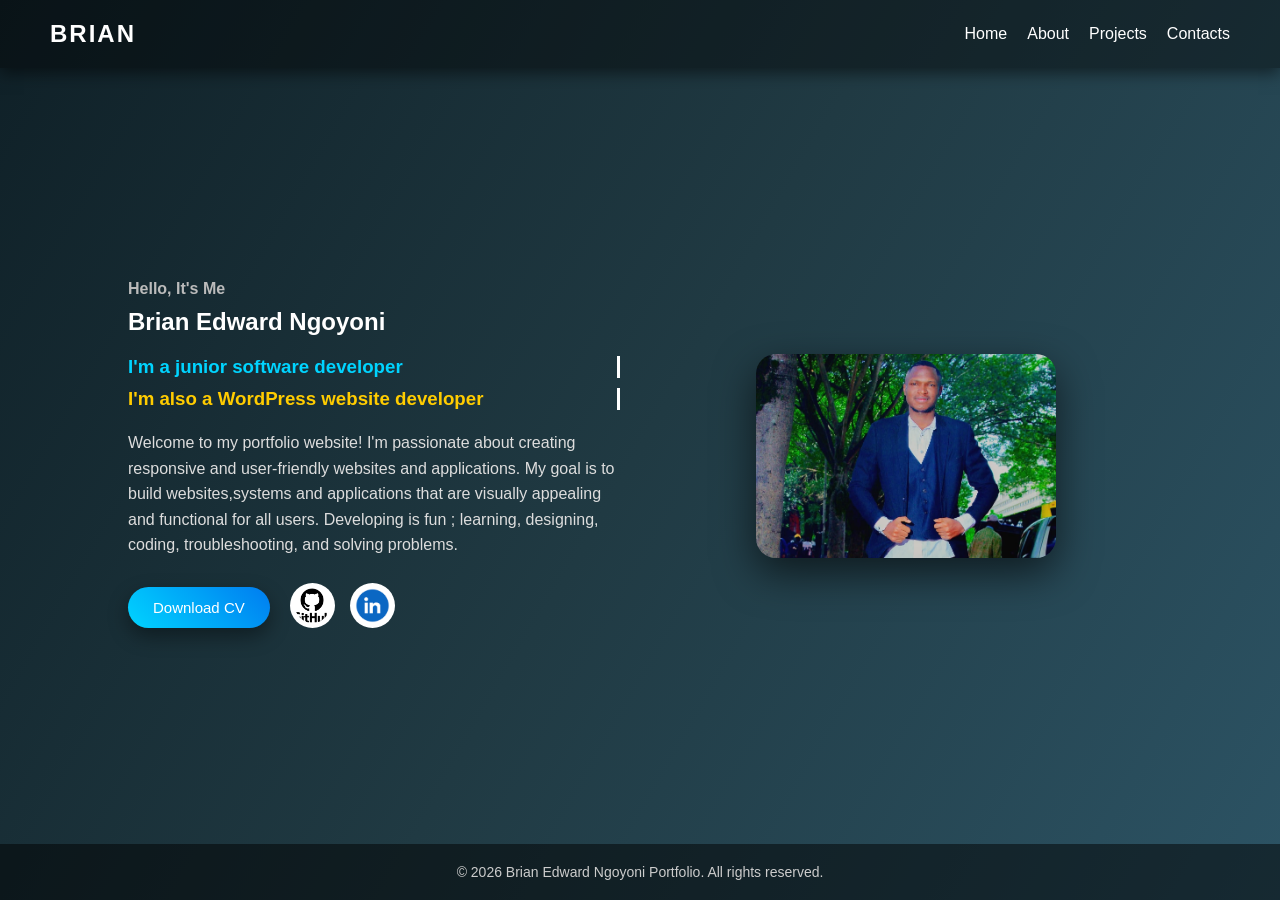
==== index.html @ b13db01d "Initial commit: Add portfolio website with Home, About, Projects, and Contact pages" ====
<!DOCTYPE html>
<html lang="en">
<head>
    <meta charset="UTF-8">
    <meta name="viewport" content="width=device-width, initial-scale=1.0">
    <title>Brian Portfolio</title>

    <link rel="stylesheet" href="style.css">
</head>
<body>

<!-- HEADER -->
<header class="header">
    <h1 class="logo">BRIAN</h1>

    <nav class="navbar">
        <ul>
            <li><a href="index.html" target="_blank">Home</a></li>
            <li><a href="about.html" target="_blank">About</a></li>
            <li><a href="projects.html" target="_blank">Projects</a></li>
            <li><a href="contact.html" target="_blank">Contacts</a></li>
        </ul>
    </nav>
</header>

<!-- HERO SECTION -->
<section class="hero">

    <!-- LEFT -->
    <div class="intro">
        <h4>Hello, It's Me</h4>
        <h2>Brian Edward Ngoyoni</h2>

        <h3 class="typing first">I'm a junior software developer</h3>
        <h3 class="typing second">I'm also a WordPress website developer</h3>

        <p>
            Welcome to my portfolio website! I'm passionate about creating responsive 
            and user-friendly websites and applications. My goal is to build websites,systems and applications that are visually appealing 
            and functional for all users. Developing is fun ; learning, designing, coding, 
            troubleshooting, and solving problems.
        </p>

        <!-- BUTTON + SOCIALS -->
        <div class="actions">
            <button class="btn">Download CV</button>

            <div class="socials">
                <a href="https://github.com/brianngoyoni-254" target="_blank">
                    <img src="images/GitHub-logo.png" alt="Github">
                </a>
                <a href="https://www.linkedin.com/in/ray-brian-571b2319b" target="_blank">
                    <img src="images/round-linkedin-logo-isolated-white-background_469489-985.avif" alt="LinkedIn">
                </a>
            </div>
        </div>
    </div>

    <!-- RIGHT -->
    <div class="image">
        <img src="images/brian.jpeg" alt="Brian Edward Ngoyoni">
    </div>

</section>

<!-- FOOTER -->
<footer class="footer">
    <p>© 2026 Brian Edward Ngoyoni Portfolio. All rights reserved.</p>
</footer>

</body>
</html>
---- style.css ----
/* RESET */
* {
    margin: 0;
    padding: 0;
    box-sizing: border-box;
}

/* BODY */
body {
    font-family: Arial, Helvetica, sans-serif;
    background: linear-gradient(120deg, #0f2027, #203a43, #2c5364);
    color: white;

    display: flex;
    flex-direction: column;
    min-height: 100vh;
}

/* HEADER */
.header {
    display: flex;
    justify-content: space-between;
    align-items: center;
    padding: 20px 50px;
    background: rgba(0,0,0,0.4);
    box-shadow: 0 5px 15px rgba(0,0,0,0.5);
}

.logo {
    font-size: 24px;
    letter-spacing: 2px;
}

/* NAVBAR */
.navbar ul {
    display: flex;
    list-style: none;
    gap: 20px;
}

.navbar a {
    color: white;
    text-decoration: none;
    transition: 0.3s;
}

.navbar a:hover {
    color: #00d4ff;
}

/* HERO SECTION */
.hero {
    flex: 1; 
    display: flex;
    justify-content: space-between;
    align-items: center;
    padding: 60px 10%;
    gap: 40px;
}

/* LEFT SIDE */
.intro {
    flex: 1;
}

.intro h4 {
    margin-bottom: 10px;
    color: #bbb;
}

.intro h2 {
    margin-bottom: 20px;
}

/* TYPEWRITER */
.typing {
    overflow: hidden;
    white-space: nowrap;
    border-right: 3px solid white;
    width: 0;
    margin: 10px 0;
}

.first {
    color: #00d4ff;
    animation: type1 3s steps(30) forwards, blink 0.7s infinite;
}

.second {
    color: #ffcc00;
    animation: type2 3s steps(30) forwards 3.2s, blink 0.7s infinite 3.2s;
}

@keyframes type1 {
    from { width: 0; }
    to { width: 100%; }
}

@keyframes type2 {
    from { width: 0; }
    to { width: 100%; }
}

@keyframes blink {
    50% { border-color: transparent; }
}

/* PARAGRAPH */
.intro p {
    margin-top: 20px;
    line-height: 1.6;
    color: #ddd;
}

/* BUTTON + SOCIALS */
.actions {
    margin-top: 25px;
    display: flex;
    align-items: center;
    gap: 20px;
}

/* BUTTON */
.btn {
    padding: 12px 25px;
    border: none;
    border-radius: 30px;
    background: linear-gradient(45deg, #00d4ff, #007cf0);
    color: white;
    font-size: 15px;
    cursor: pointer;
    box-shadow: 0 8px 20px rgba(0,0,0,0.4);
    transition: 0.3s;
}

.btn:hover {
    transform: translateY(-3px);
    box-shadow: 0 12px 25px rgba(0,0,0,0.6);
}

/* SOCIALS */
.socials {
    display: flex;
    gap: 15px;
}

.socials img {
    width: 45px;
    height: 45px;
    border-radius: 50%;
    background: white;
    padding: 5px;
    object-fit: cover;
    transition: 0.3s;
}

.socials img:hover {
    transform: scale(1.1);
}

/* IMAGE */
.image {
    flex: 1;
    display: flex;
    justify-content: center;
}

.image img {
    width: 300px;
    border-radius: 20px;
    box-shadow: 0 15px 40px rgba(0,0,0,0.6);
    transition: 0.4s ease;
}

.image img:hover {
    transform: scale(1.05);
}

/* FOOTER */
.footer {
    text-align: center;
    padding: 20px;
    background: rgba(0,0,0,0.5);
    font-size: 14px;
    color: #ccc;
}

/* SMOOTH SCROLL */
html {
    scroll-behavior: smooth;
}

/* RESPONSIVE */
@media (max-width: 900px) {
    .hero {
        flex-direction: column;
        text-align: center;
    }

    .actions {
        justify-content: center;
        flex-wrap: wrap;
    }

    .image img {
        width: 220px;
        margin-top: 20px;
    }
}
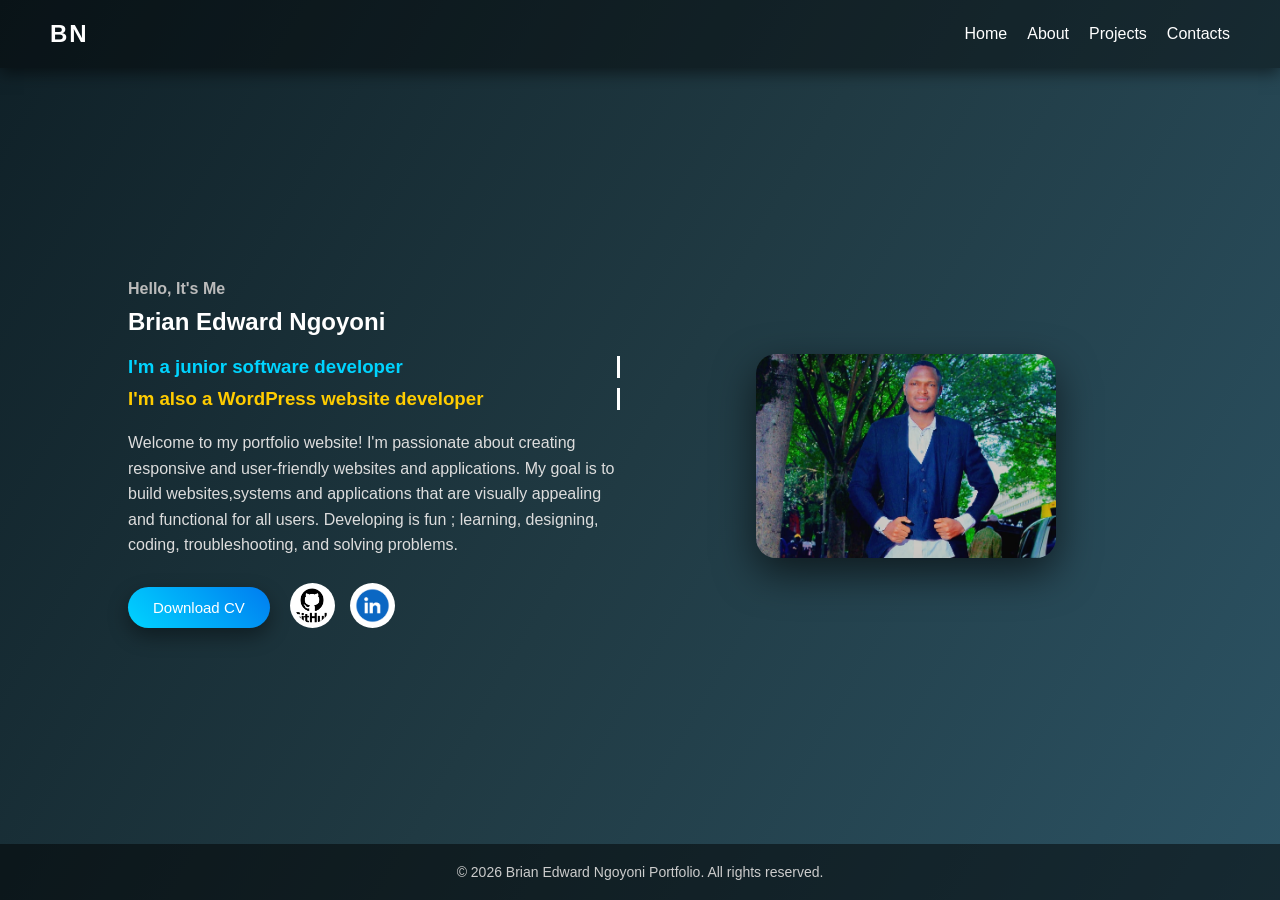
==== commit 713fdc3c: "chore:update logo" ====
--- a/index.html
+++ b/index.html
@@ -11,7 +11,7 @@
 
 <!-- HEADER -->
 <header class="header">
-    <h1 class="logo">BRIAN</h1>
+    <h1 class="logo">BN</h1>
 
     <nav class="navbar">
         <ul>
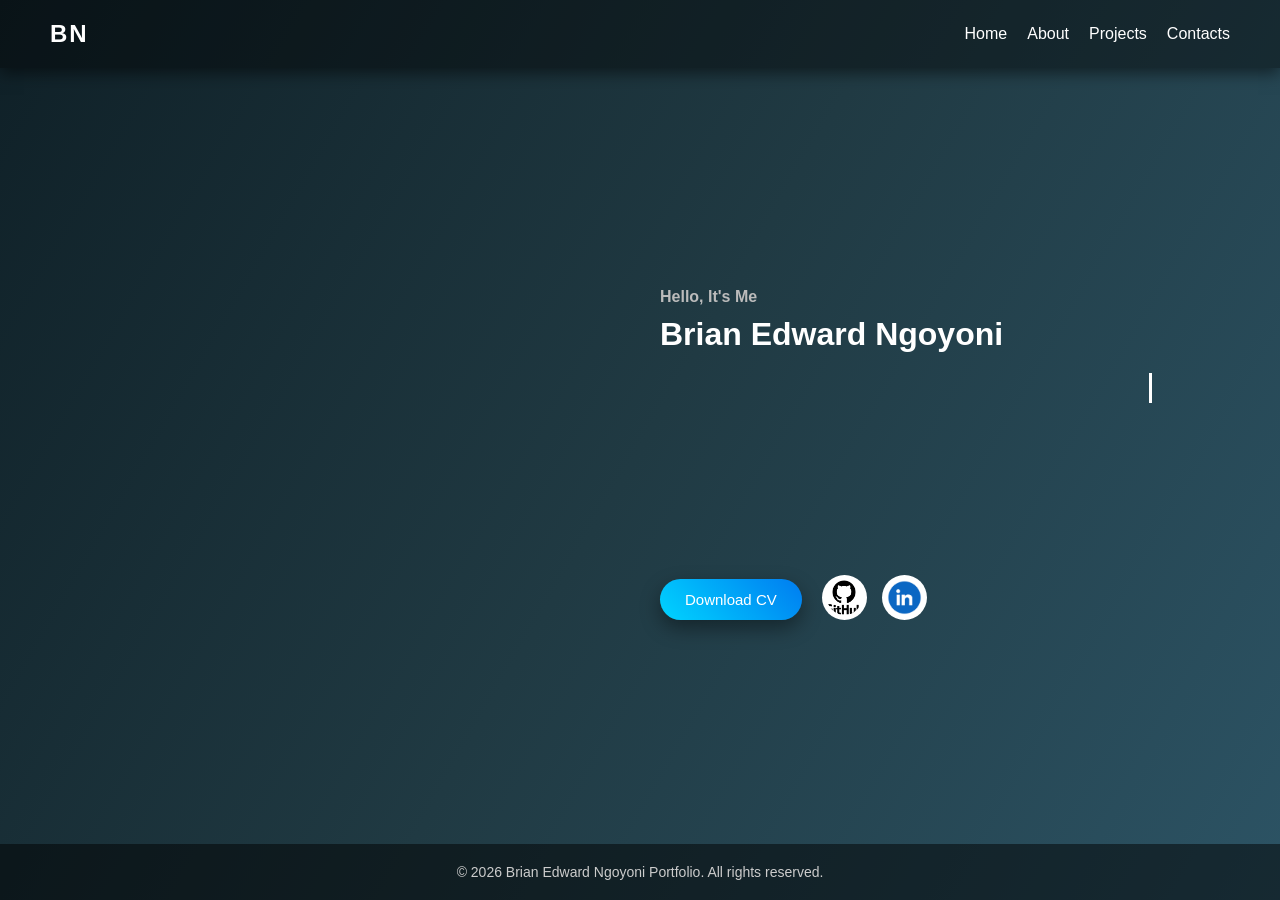
==== commit 0ec1b698: "updated readme and added more projects" ====
--- a/index.html
+++ b/index.html
@@ -1,72 +1,75 @@
 <!DOCTYPE html>
 <html lang="en">
 <head>
-    <meta charset="UTF-8">
-    <meta name="viewport" content="width=device-width, initial-scale=1.0">
-    <title>Brian Portfolio</title>
+<meta charset="UTF-8">
+<meta name="viewport" content="width=device-width, initial-scale=1.0">
+<title>Brian Portfolio</title>
 
-    <link rel="stylesheet" href="style.css">
+<link rel="stylesheet" href="style.css">
 </head>
 <body>
 
+<!-- INTRO SCREEN -->
+<div id="intro-screen">
+<h1>Welcome to my portfolio</h1>
+</div>
+
 <!-- HEADER -->
 <header class="header">
-    <h1 class="logo">BN</h1>
+<h1 class="logo">BN</h1>
 
-    <nav class="navbar">
-        <ul>
-            <li><a href="index.html" target="_blank">Home</a></li>
-            <li><a href="about.html" target="_blank">About</a></li>
-            <li><a href="projects.html" target="_blank">Projects</a></li>
-            <li><a href="contact.html" target="_blank">Contacts</a></li>
-        </ul>
-    </nav>
+<nav class="navbar">
+<ul>
+<li><a href="index.html" target="_blank">Home</a></li>
+<li><a href="about.html" target="_blank">About</a></li>
+<li><a href="projects.html" target="_blank">Projects</a></li>
+<li><a href="contact.html" target="_blank">Contacts</a></li>
+</ul>
+</nav>
 </header>
 
 <!-- HERO SECTION -->
 <section class="hero">
 
-    <!-- LEFT -->
-    <div class="intro">
-        <h4>Hello, It's Me</h4>
-        <h2>Brian Edward Ngoyoni</h2>
+<!-- RIGHT IMAGE FIRST -->
+<div class="image">
+<img id="profile-img" src="images/brian.jpeg" alt="Brian Edward Ngoyoni">
+</div>
 
-        <h3 class="typing first">I'm a junior software developer</h3>
-        <h3 class="typing second">I'm also a WordPress website developer</h3>
+<!-- LEFT -->
+<div class="intro">
+<h4>Hello, It's Me</h4>
+<h2>Brian Edward Ngoyoni</h2>
 
-        <p>
-            Welcome to my portfolio website! I'm passionate about creating responsive 
-            and user-friendly websites and applications. My goal is to build websites,systems and applications that are visually appealing 
-            and functional for all users. Developing is fun ; learning, designing, coding, 
-            troubleshooting, and solving problems.
-        </p>
+<h3 id="typewriter"></h3>
 
-        <!-- BUTTON + SOCIALS -->
-        <div class="actions">
-            <button class="btn">Download CV</button>
+<p id="about-text">
+Welcome to my portfolio website! I'm passionate about creating responsive 
+and user-friendly websites and applications. My goal is to build websites, systems and applications that are visually appealing 
+and functional for all users. Developing is fun; learning, designing, coding, troubleshooting, and solving problems.
+</p>
 
-            <div class="socials">
-                <a href="https://github.com/brianngoyoni-254" target="_blank">
-                    <img src="images/GitHub-logo.png" alt="Github">
-                </a>
-                <a href="https://www.linkedin.com/in/ray-brian-571b2319b" target="_blank">
-                    <img src="images/round-linkedin-logo-isolated-white-background_469489-985.avif" alt="LinkedIn">
-                </a>
-            </div>
-        </div>
-    </div>
+<div class="actions">
+<button class="btn">Download CV</button>
 
-    <!-- RIGHT -->
-    <div class="image">
-        <img src="images/brian.jpeg" alt="Brian Edward Ngoyoni">
-    </div>
+<div class="socials">
+<a href="https://github.com/brianngoyoni-254" target="_blank">
+<img src="images/GitHub-logo.png" alt="Github">
+</a>
+<a href="https://www.linkedin.com/in/ray-brian-571b2319b" target="_blank">
+<img src="images/round-linkedin-logo-isolated-white-background_469489-985.avif" alt="LinkedIn">
+</a>
+</div>
+</div>
+</div>
 
 </section>
 
 <!-- FOOTER -->
 <footer class="footer">
-    <p>© 2026 Brian Edward Ngoyoni Portfolio. All rights reserved.</p>
+<p>© 2026 Brian Edward Ngoyoni Portfolio. All rights reserved.</p>
 </footer>
 
+<script src="script.js"></script>
 </body>
 </html>
--- a/style.css
+++ b/style.css
@@ -1,209 +1,266 @@
 /* RESET */
 * {
-    margin: 0;
-    padding: 0;
-    box-sizing: border-box;
+margin: 0;
+padding: 0;
+box-sizing: border-box;
 }
 
 /* BODY */
 body {
-    font-family: Arial, Helvetica, sans-serif;
-    background: linear-gradient(120deg, #0f2027, #203a43, #2c5364);
-    color: white;
-
-    display: flex;
-    flex-direction: column;
-    min-height: 100vh;
+font-family: Arial, Helvetica, sans-serif;
+background: linear-gradient(120deg, #0f2027, #203a43, #2c5364);
+color: white;
+
+display: flex;
+flex-direction: column;
+min-height: 100vh;
+}
+
+/* INTRO SCREEN */
+#intro-screen {
+position: fixed;
+top: 0;
+left: 0;
+width: 100%;
+height: 100%;
+background: #0f2027;
+display: flex;
+justify-content: center;
+align-items: center;
+z-index: 9999;
+font-size: 2.5rem;
+font-weight: bold;
+letter-spacing: 2px;
+animation: fadeOut 2s ease forwards;
+animation-delay: 2s;
+}
+
+@keyframes fadeOut {
+to {
+opacity: 0;
+visibility: hidden;
+}
 }
 
 /* HEADER */
 .header {
-    display: flex;
-    justify-content: space-between;
-    align-items: center;
-    padding: 20px 50px;
-    background: rgba(0,0,0,0.4);
-    box-shadow: 0 5px 15px rgba(0,0,0,0.5);
+display: flex;
+justify-content: space-between;
+align-items: center;
+padding: 20px 50px;
+background: rgba(0,0,0,0.4);
+box-shadow: 0 5px 15px rgba(0,0,0,0.5);
 }
 
 .logo {
-    font-size: 24px;
-    letter-spacing: 2px;
+font-size: 24px;
+letter-spacing: 2px;
 }
 
 /* NAVBAR */
 .navbar ul {
-    display: flex;
-    list-style: none;
-    gap: 20px;
+display: flex;
+list-style: none;
+gap: 20px;
 }
 
 .navbar a {
-    color: white;
-    text-decoration: none;
-    transition: 0.3s;
+color: white;
+text-decoration: none;
+transition: 0.3s;
 }
 
 .navbar a:hover {
-    color: #00d4ff;
+color: #00d4ff;
 }
 
 /* HERO SECTION */
 .hero {
-    flex: 1; 
-    display: flex;
-    justify-content: space-between;
-    align-items: center;
-    padding: 60px 10%;
-    gap: 40px;
+flex: 1; 
+display: flex;
+justify-content: space-between;
+align-items: center;
+padding: 60px 10%;
+gap: 40px;
+flex-direction: row;
 }
 
 /* LEFT SIDE */
 .intro {
-    flex: 1;
+flex: 1;
 }
 
 .intro h4 {
-    margin-bottom: 10px;
-    color: #bbb;
+margin-bottom: 10px;
+color: #bbb;
 }
 
 .intro h2 {
-    margin-bottom: 20px;
+margin-bottom: 20px;
+font-size: 32px;
 }
 
 /* TYPEWRITER */
-.typing {
-    overflow: hidden;
-    white-space: nowrap;
-    border-right: 3px solid white;
-    width: 0;
-    margin: 10px 0;
-}
-
-.first {
-    color: #00d4ff;
-    animation: type1 3s steps(30) forwards, blink 0.7s infinite;
-}
-
-.second {
-    color: #ffcc00;
-    animation: type2 3s steps(30) forwards 3.2s, blink 0.7s infinite 3.2s;
-}
-
-@keyframes type1 {
-    from { width: 0; }
-    to { width: 100%; }
-}
-
-@keyframes type2 {
-    from { width: 0; }
-    to { width: 100%; }
+#typewriter {
+font-size: 22px;
+margin: 15px 0;
+border-right: 3px solid white;
+white-space: nowrap;
+overflow: hidden;
+min-height: 30px;
+padding-right: 5px;
+animation: blink 0.7s infinite;
 }
 
 @keyframes blink {
-    50% { border-color: transparent; }
+50% { border-color: transparent; }
 }
 
 /* PARAGRAPH */
 .intro p {
-    margin-top: 20px;
-    line-height: 1.6;
-    color: #ddd;
+margin-top: 20px;
+line-height: 1.6;
+color: #ddd;
+}
+
+/* HIDDEN INITIALLY */
+#about-text {
+opacity: 0;
+transform: translateY(20px);
+transition: 0.6s ease;
+}
+
+#about-text.show {
+opacity: 1;
+transform: translateY(0);
 }
 
 /* BUTTON + SOCIALS */
 .actions {
-    margin-top: 25px;
-    display: flex;
-    align-items: center;
-    gap: 20px;
+margin-top: 25px;
+display: flex;
+align-items: center;
+gap: 20px;
 }
 
 /* BUTTON */
 .btn {
-    padding: 12px 25px;
-    border: none;
-    border-radius: 30px;
-    background: linear-gradient(45deg, #00d4ff, #007cf0);
-    color: white;
-    font-size: 15px;
-    cursor: pointer;
-    box-shadow: 0 8px 20px rgba(0,0,0,0.4);
-    transition: 0.3s;
+padding: 12px 25px;
+border: none;
+border-radius: 30px;
+background: linear-gradient(45deg, #00d4ff, #007cf0);
+color: white;
+font-size: 15px;
+cursor: pointer;
+box-shadow: 0 8px 20px rgba(0,0,0,0.4);
+transition: 0.3s;
 }
 
 .btn:hover {
-    transform: translateY(-3px);
-    box-shadow: 0 12px 25px rgba(0,0,0,0.6);
+transform: translateY(-3px);
+box-shadow: 0 12px 25px rgba(0,0,0,0.6);
 }
 
 /* SOCIALS */
 .socials {
-    display: flex;
-    gap: 15px;
+display: flex;
+gap: 15px;
 }
 
 .socials img {
-    width: 45px;
-    height: 45px;
-    border-radius: 50%;
-    background: white;
-    padding: 5px;
-    object-fit: cover;
-    transition: 0.3s;
+width: 45px;
+height: 45px;
+border-radius: 50%;
+background: white;
+padding: 5px;
+object-fit: cover;
+transition: 0.3s;
 }
 
 .socials img:hover {
-    transform: scale(1.1);
-}
-
-/* IMAGE */
+transform: scale(1.1);
+}
+
+/* IMAGE SECTION */
 .image {
-    flex: 1;
-    display: flex;
-    justify-content: center;
-}
-
+flex: 1;
+display: flex;
+justify-content: center;
+align-items: center;
+}
+
+/* PROFESSIONAL CIRCLE IMAGE */
 .image img {
-    width: 300px;
-    border-radius: 20px;
-    box-shadow: 0 15px 40px rgba(0,0,0,0.6);
-    transition: 0.4s ease;
-}
-
+width: 260px;
+height: 260px;
+border-radius: 50%;
+object-fit: cover;
+border: 5px solid #00d4ff;
+box-shadow: 0 15px 40px rgba(0,0,0,0.6);
+opacity: 0;
+transform: scale(0.8);
+transition: 0.6s ease;
+}
+
+/* SHOW IMAGE AFTER INTRO */
+.image.show img {
+opacity: 1;
+transform: scale(1);
+}
+
+/* HOVER EFFECT */
 .image img:hover {
-    transform: scale(1.05);
+transform: scale(1.05);
 }
 
 /* FOOTER */
 .footer {
-    text-align: center;
-    padding: 20px;
-    background: rgba(0,0,0,0.5);
-    font-size: 14px;
-    color: #ccc;
+text-align: center;
+padding: 20px;
+background: rgba(0,0,0,0.5);
+font-size: 14px;
+color: #ccc;
 }
 
 /* SMOOTH SCROLL */
 html {
-    scroll-behavior: smooth;
+scroll-behavior: smooth;
 }
 
 /* RESPONSIVE */
 @media (max-width: 900px) {
-    .hero {
-        flex-direction: column;
-        text-align: center;
-    }
-
-    .actions {
-        justify-content: center;
-        flex-wrap: wrap;
-    }
-
-    .image img {
-        width: 220px;
-        margin-top: 20px;
-    }
+.hero {
+flex-direction: column;
+text-align: center;
+}
+
+.actions {
+justify-content: center;
+flex-wrap: wrap;
+}
+
+.image img {
+width: 200px;
+height: 200px;
+margin-bottom: 20px;
+}
+}
+
+@media (max-width: 600px) {
+
+.header {
+flex-direction: column; 
+align-items: center;
+gap: 15px; 
+padding: 15px;
+}
+
+.logo {
+margin-bottom: 10px; 
+}
+
+.navbar ul {
+flex-direction: column; 
+gap: 10px; 
+}
 }
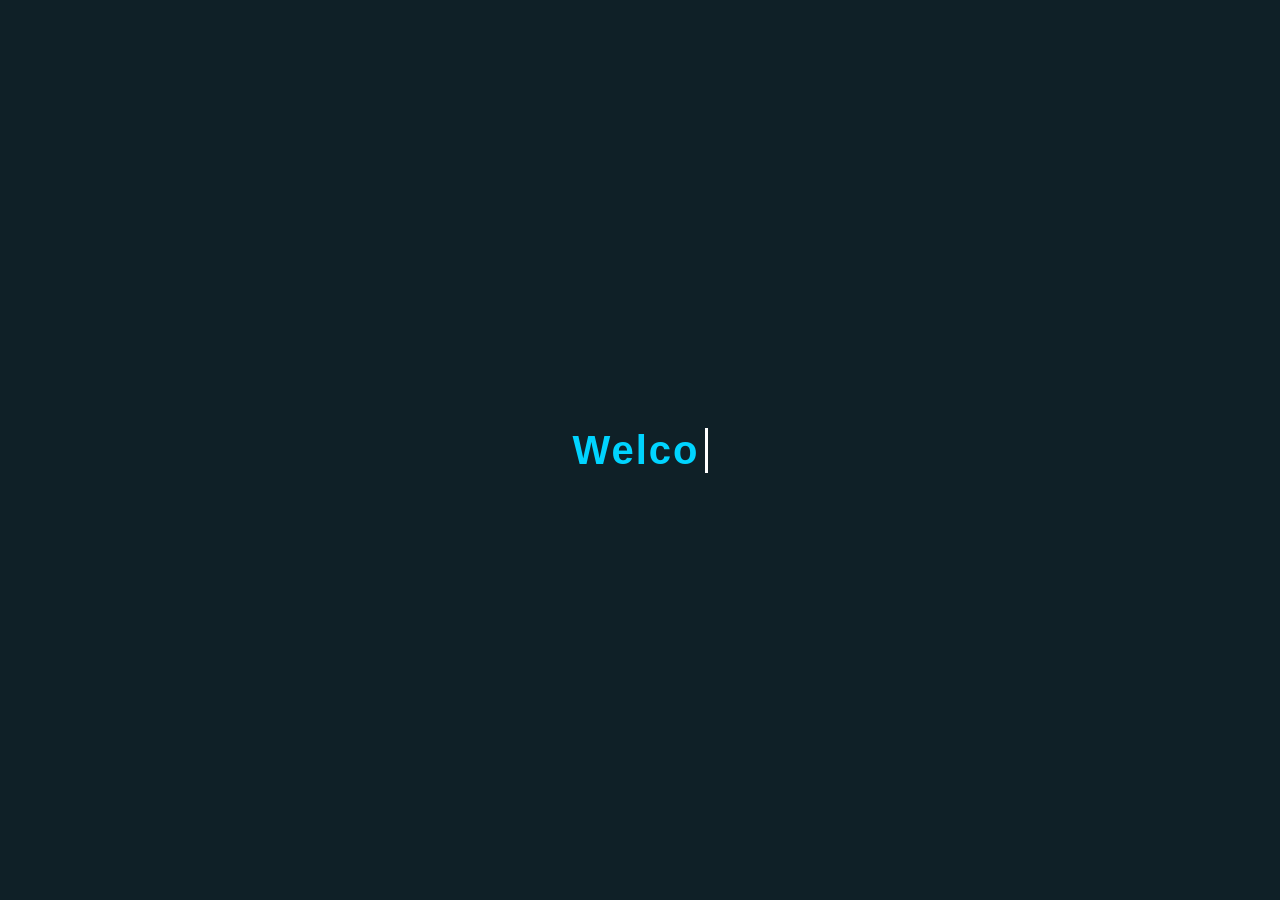
==== commit f6e9a7ec: "fixed typing animation" ====
--- a/index.html
+++ b/index.html
@@ -11,7 +11,7 @@
 
 <!-- INTRO SCREEN -->
 <div id="intro-screen">
-<h1>Welcome to my portfolio</h1>
+  <h1 id="intro-text"></h1>
 </div>
 
 <!-- HEADER -->
@@ -20,10 +20,10 @@
 
 <nav class="navbar">
 <ul>
-<li><a href="index.html" target="_blank">Home</a></li>
-<li><a href="about.html" target="_blank">About</a></li>
-<li><a href="projects.html" target="_blank">Projects</a></li>
-<li><a href="contact.html" target="_blank">Contacts</a></li>
+<li><a href="index.html">Home</a></li>
+<li><a href="about.html">About</a></li>
+<li><a href="projects.html">Projects</a></li>
+<li><a href="contact.html">Contacts</a></li>
 </ul>
 </nav>
 </header>
@@ -31,12 +31,10 @@
 <!-- HERO SECTION -->
 <section class="hero">
 
-<!-- RIGHT IMAGE FIRST -->
 <div class="image">
 <img id="profile-img" src="images/brian.jpeg" alt="Brian Edward Ngoyoni">
 </div>
 
-<!-- LEFT -->
 <div class="intro">
 <h4>Hello, It's Me</h4>
 <h2>Brian Edward Ngoyoni</h2>
@@ -56,13 +54,14 @@
 <a href="https://github.com/brianngoyoni-254" target="_blank">
 <img src="images/GitHub-logo.png" alt="Github">
 </a>
+
 <a href="https://www.linkedin.com/in/ray-brian-571b2319b" target="_blank">
 <img src="images/round-linkedin-logo-isolated-white-background_469489-985.avif" alt="LinkedIn">
 </a>
 </div>
 </div>
+
 </div>
-
 </section>
 
 <!-- FOOTER -->
--- a/style.css
+++ b/style.css
@@ -10,7 +10,6 @@
 font-family: Arial, Helvetica, sans-serif;
 background: linear-gradient(120deg, #0f2027, #203a43, #2c5364);
 color: white;
-
 display: flex;
 flex-direction: column;
 min-height: 100vh;
@@ -28,18 +27,17 @@
 justify-content: center;
 align-items: center;
 z-index: 9999;
+transition: opacity 0.8s ease, visibility 0.8s ease;
+}
+
+#intro-text {
 font-size: 2.5rem;
 font-weight: bold;
 letter-spacing: 2px;
-animation: fadeOut 2s ease forwards;
-animation-delay: 2s;
-}
-
-@keyframes fadeOut {
-to {
-opacity: 0;
-visibility: hidden;
-}
+white-space: nowrap;
+border-right: 3px solid white;
+overflow: hidden;
+padding-right: 5px;
 }
 
 /* HEADER */
@@ -76,16 +74,15 @@
 
 /* HERO SECTION */
 .hero {
-flex: 1; 
+flex: 1;
 display: flex;
 justify-content: space-between;
 align-items: center;
 padding: 60px 10%;
 gap: 40px;
-flex-direction: row;
-}
-
-/* LEFT SIDE */
+}
+
+/* LEFT TEXT */
 .intro {
 flex: 1;
 }
@@ -100,7 +97,7 @@
 font-size: 32px;
 }
 
-/* TYPEWRITER */
+/* TYPEWRITER MAIN TEXT */
 #typewriter {
 font-size: 22px;
 margin: 15px 0;
@@ -116,15 +113,11 @@
 50% { border-color: transparent; }
 }
 
-/* PARAGRAPH */
+/* ABOUT TEXT */
 .intro p {
 margin-top: 20px;
 line-height: 1.6;
 color: #ddd;
-}
-
-/* HIDDEN INITIALLY */
-#about-text {
 opacity: 0;
 transform: translateY(20px);
 transition: 0.6s ease;
@@ -181,7 +174,7 @@
 transform: scale(1.1);
 }
 
-/* IMAGE SECTION */
+/*IMAGE */
 .image {
 flex: 1;
 display: flex;
@@ -189,7 +182,6 @@
 align-items: center;
 }
 
-/* PROFESSIONAL CIRCLE IMAGE */
 .image img {
 width: 260px;
 height: 260px;
@@ -202,32 +194,31 @@
 transition: 0.6s ease;
 }
 
-/* SHOW IMAGE AFTER INTRO */
 .image.show img {
 opacity: 1;
 transform: scale(1);
 }
 
-/* HOVER EFFECT */
 .image img:hover {
 transform: scale(1.05);
 }
 
-/* FOOTER */
+/*FOOTER */
 .footer {
 text-align: center;
 padding: 20px;
 background: rgba(0,0,0,0.5);
 font-size: 14px;
 color: #ccc;
-}
-
-/* SMOOTH SCROLL */
+margin-top: auto;
+}
+
+/*SMOOTH SCROLL  */
 html {
 scroll-behavior: smooth;
 }
 
-/* RESPONSIVE */
+/* RESPONSIVE DESIGN */
 @media (max-width: 900px) {
 .hero {
 flex-direction: column;
@@ -249,18 +240,13 @@
 @media (max-width: 600px) {
 
 .header {
-flex-direction: column; 
-align-items: center;
-gap: 15px; 
+flex-direction: column;
+gap: 15px;
 padding: 15px;
 }
 
-.logo {
-margin-bottom: 10px; 
-}
-
 .navbar ul {
-flex-direction: column; 
-gap: 10px; 
+flex-direction: column;
+gap: 10px;
 }
 }
